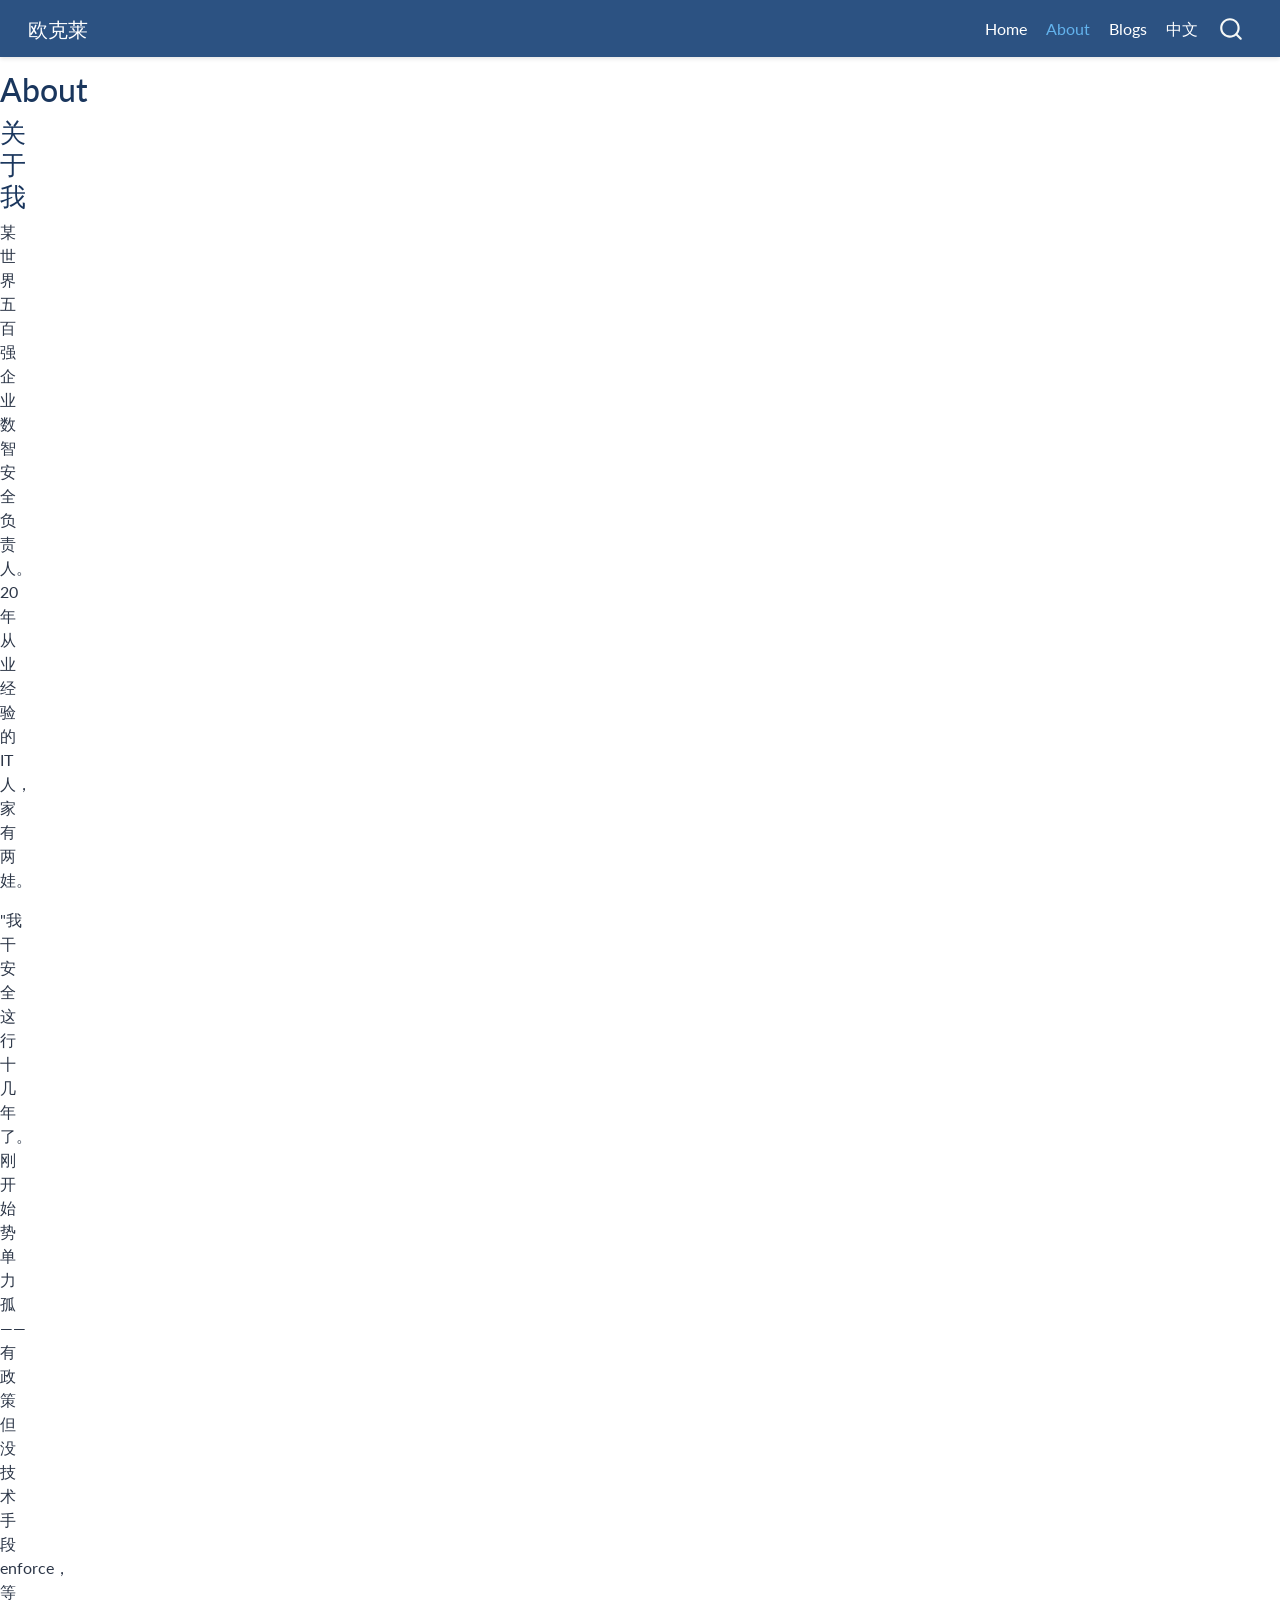
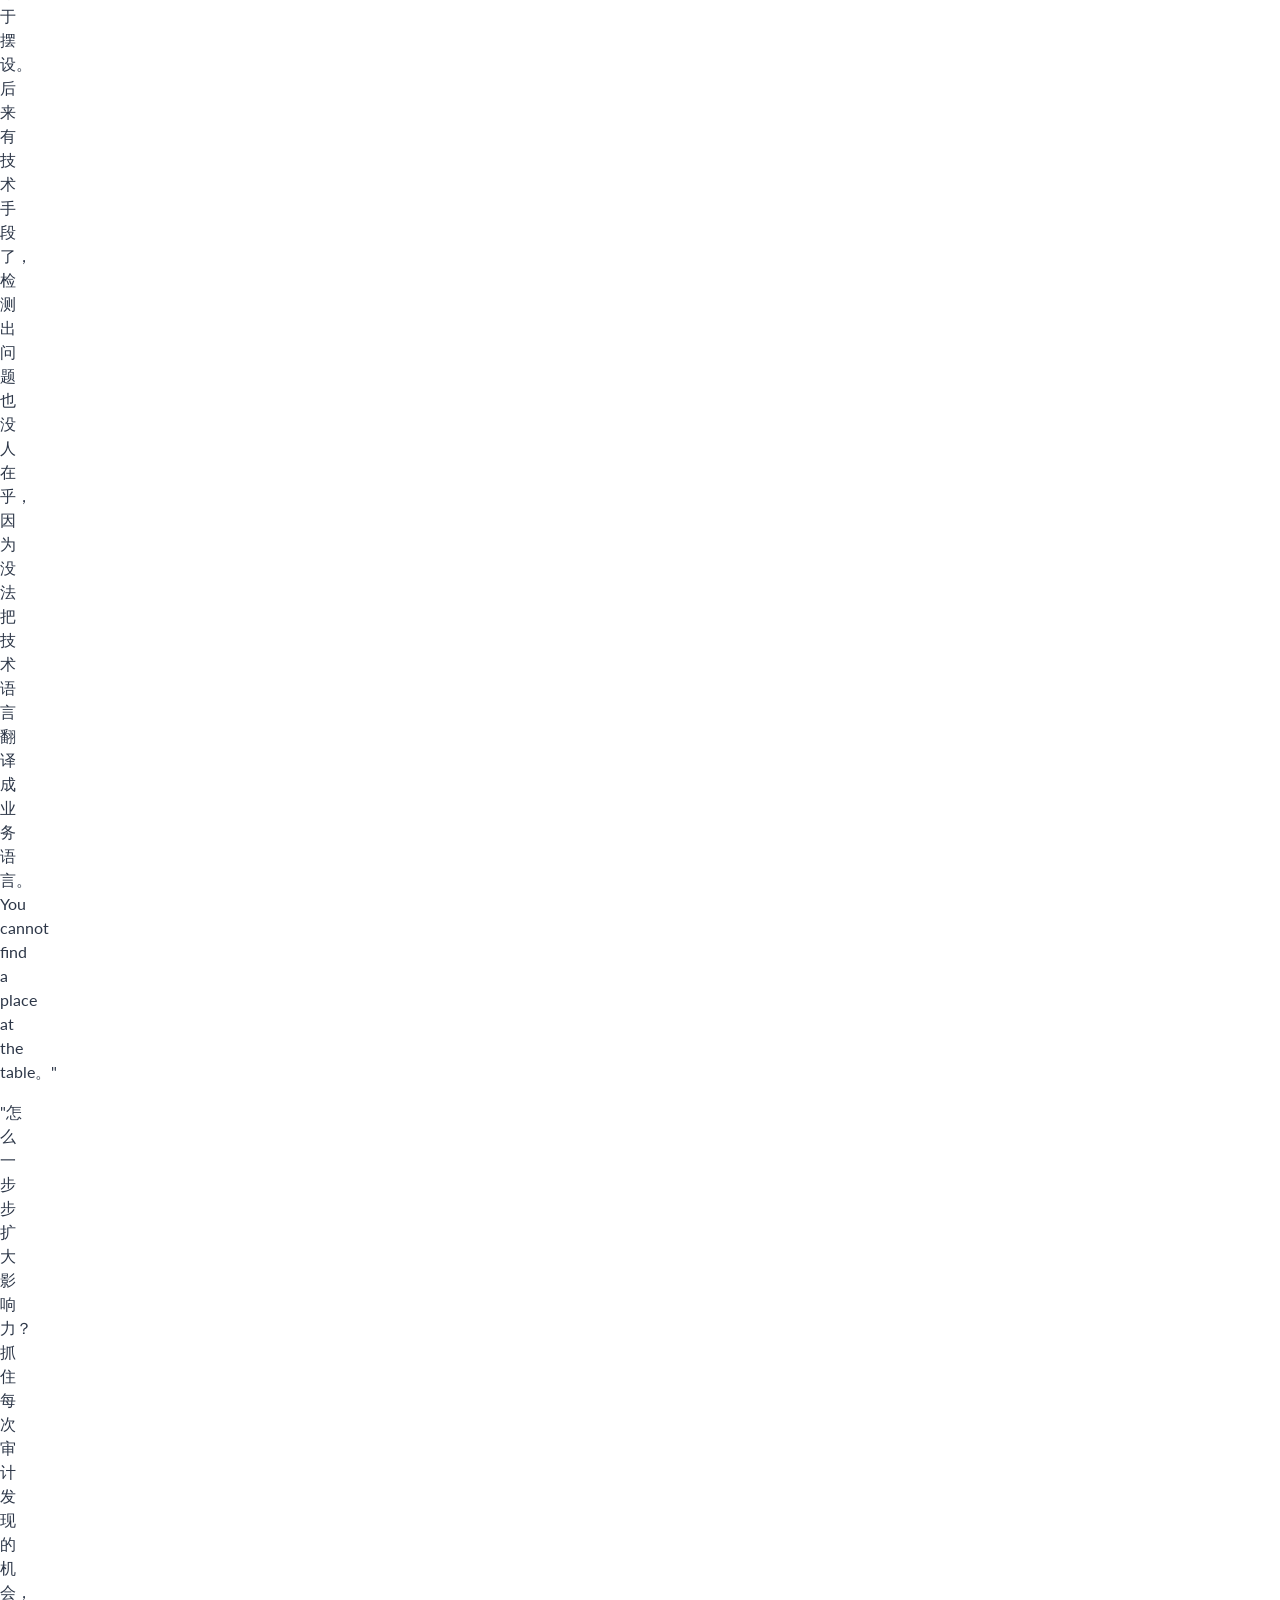
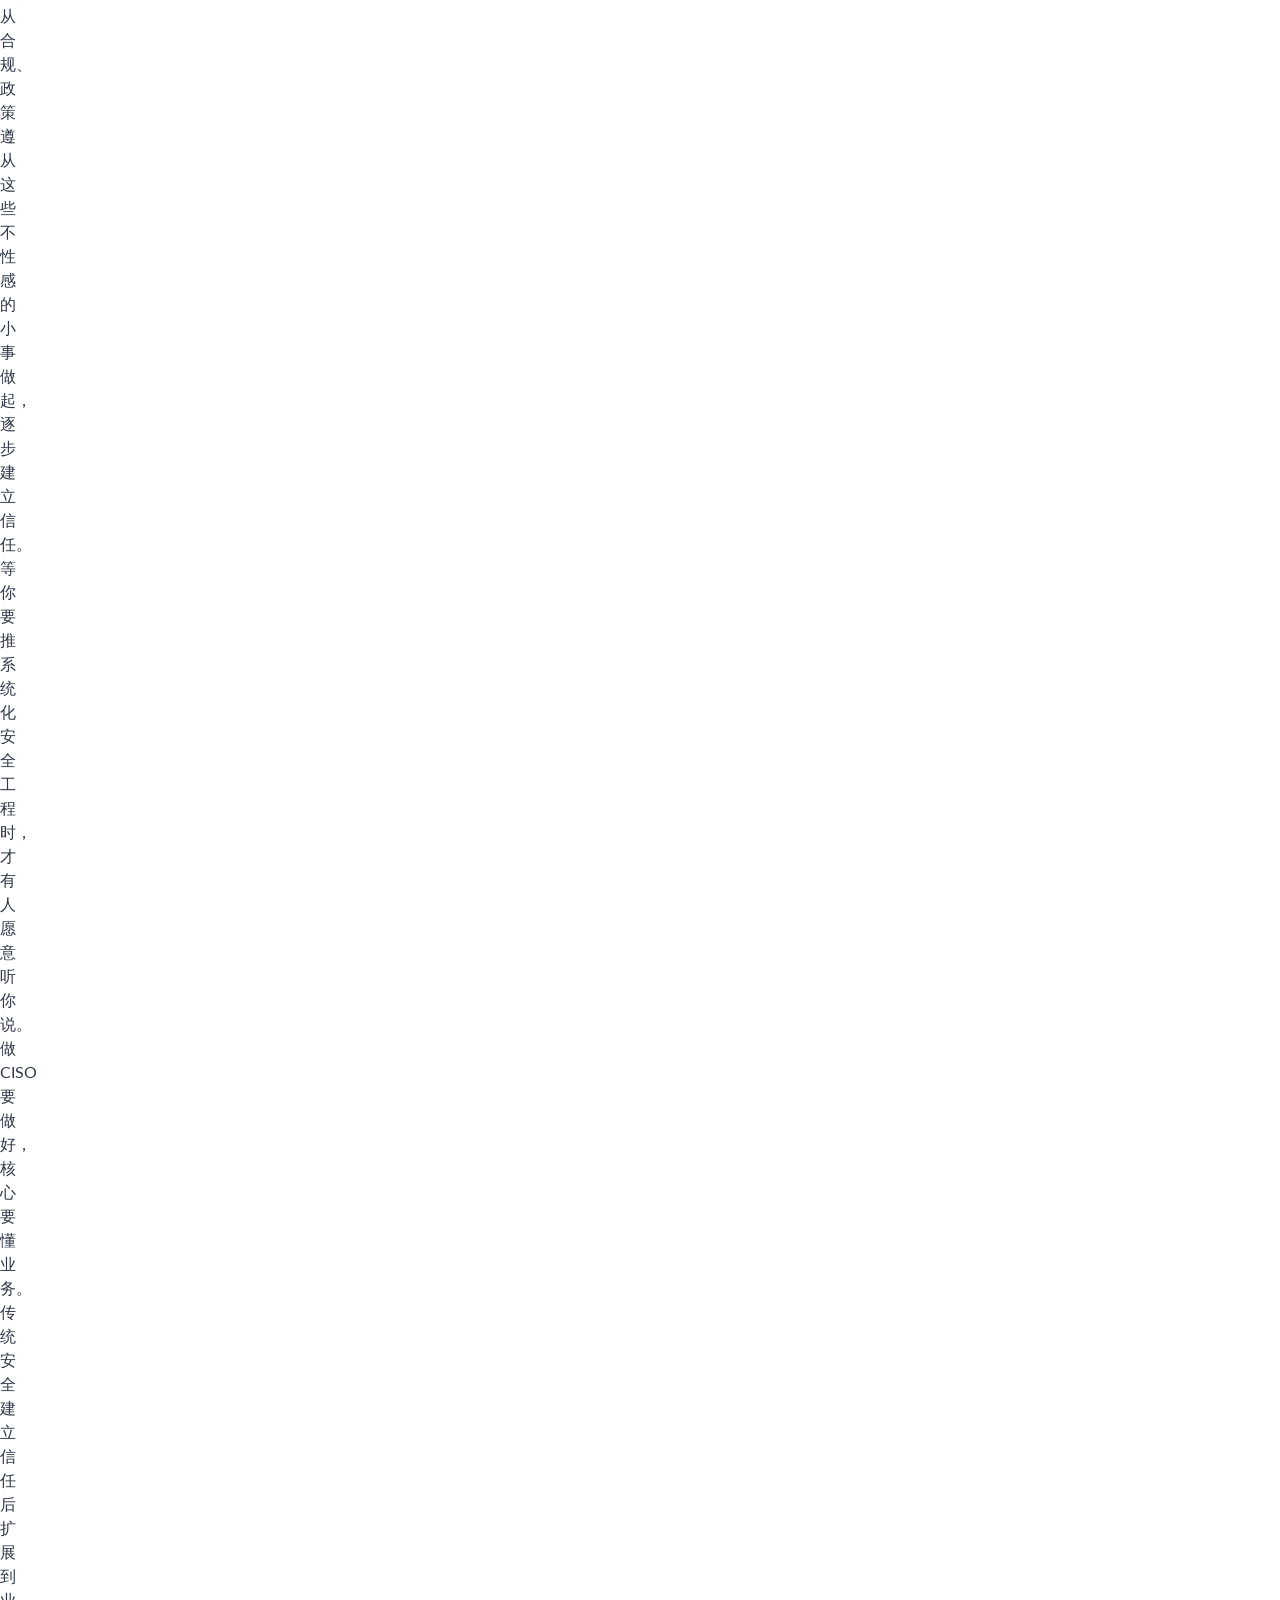
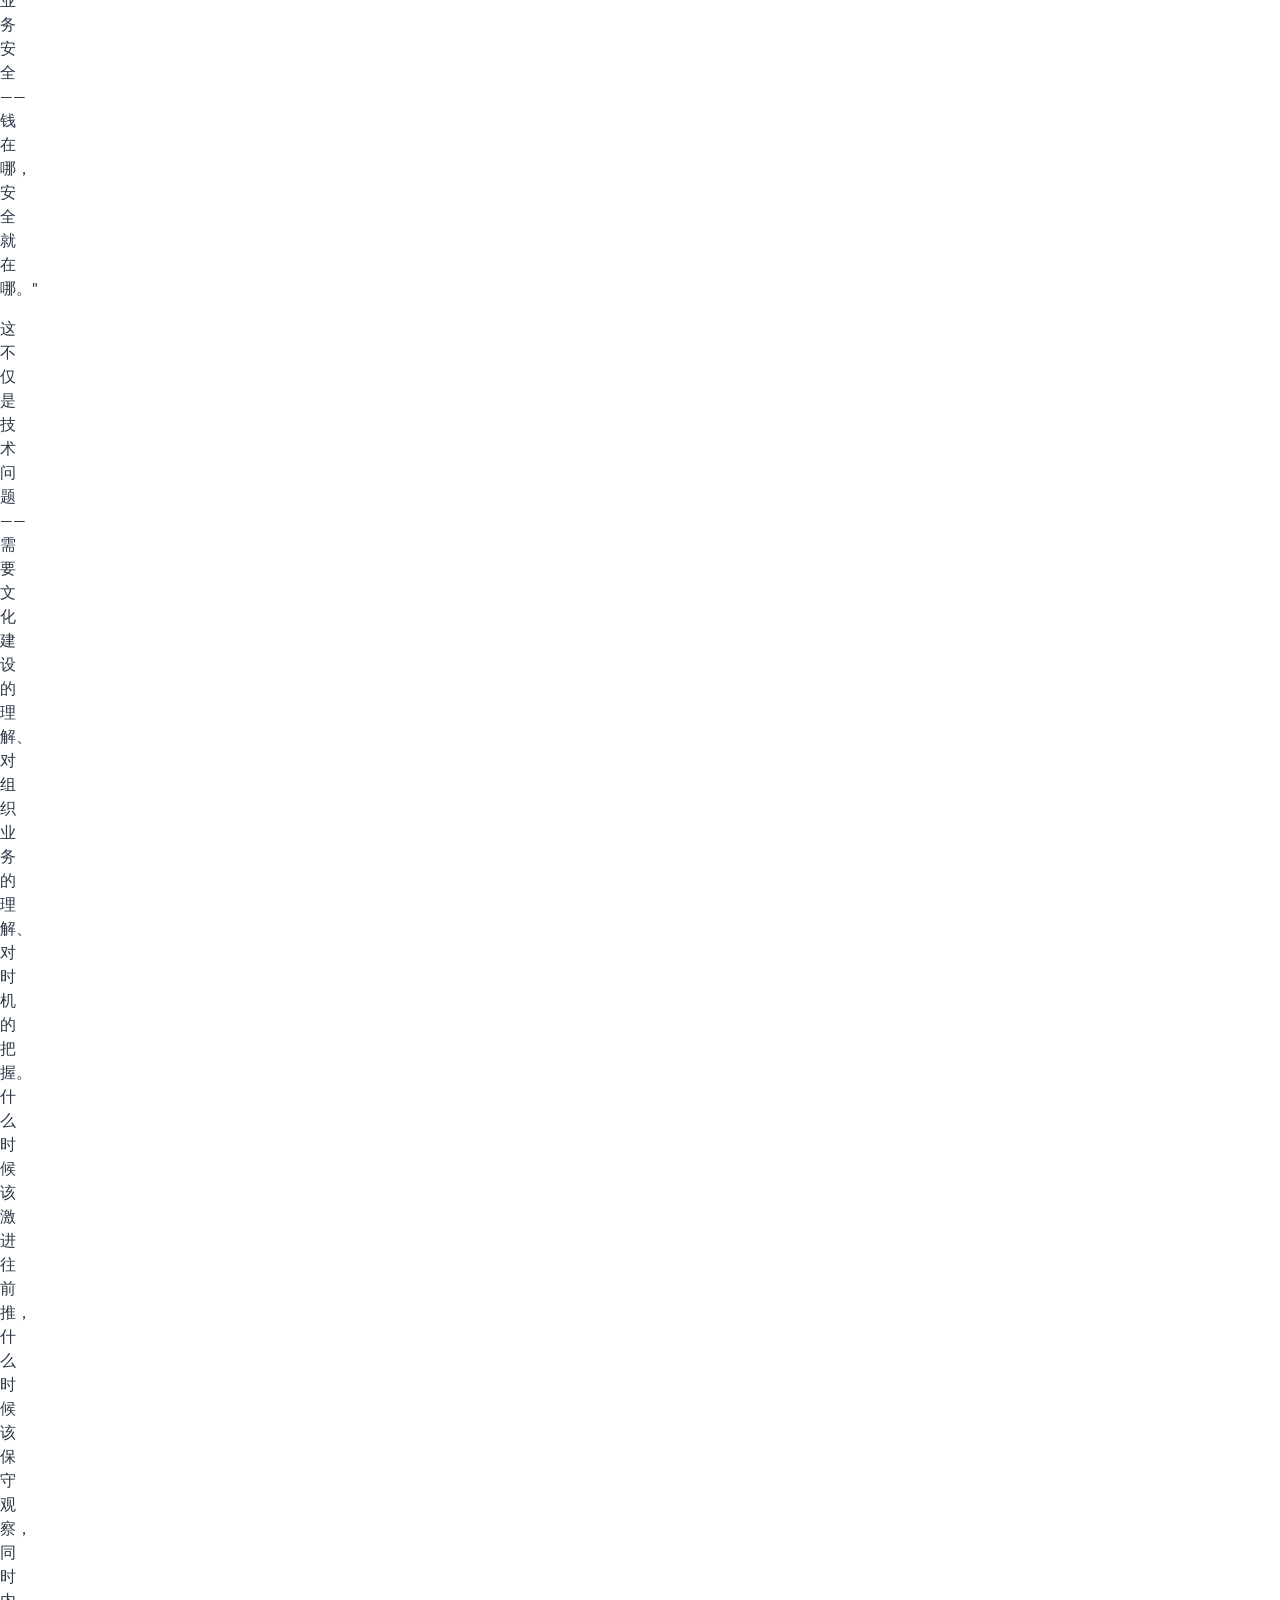
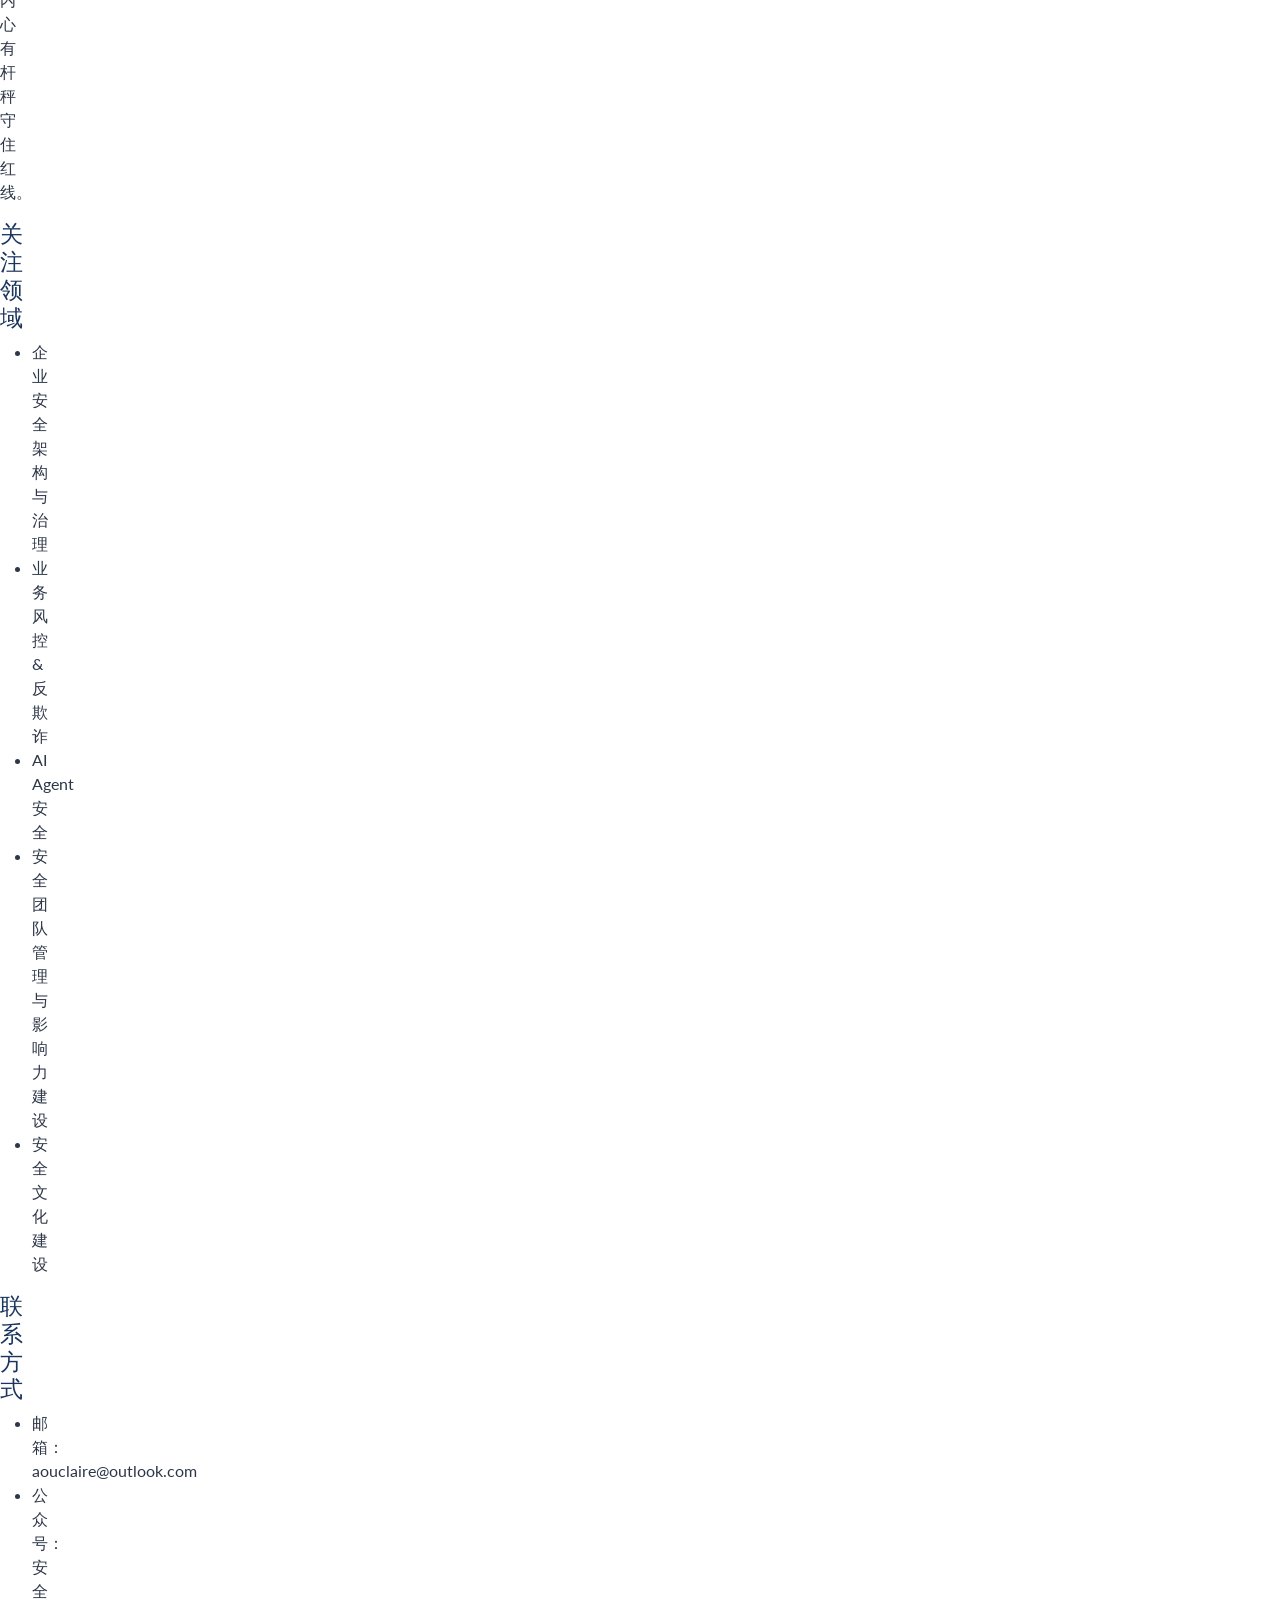
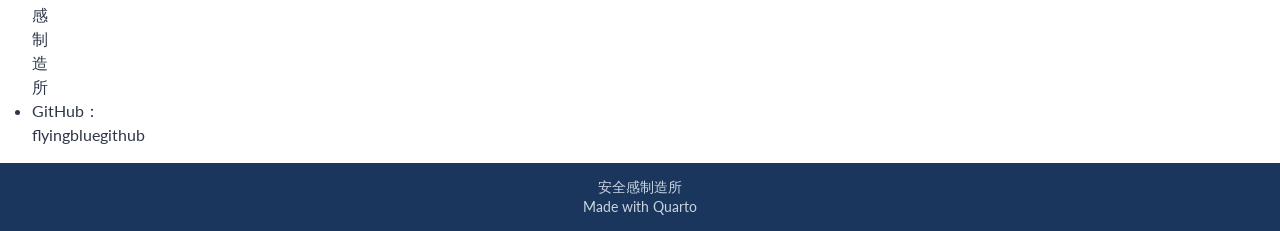
==== docs/about.html @ d81d4469 "Add compiled docs with personal content" ====
<!DOCTYPE html>
<html xmlns="http://www.w3.org/1999/xhtml" lang="en" xml:lang="en"><head>

<meta charset="utf-8">
<meta name="viewport" content="width=device-width, initial-scale=1.0, user-scalable=yes">

<title>About — 欧克莱</title>
<style>
code{white-space: pre-wrap;}
span.smallcaps{font-variant: small-caps;}
div.columns{display: flex; gap: min(4vw, 1.5em);}
div.column{flex: auto; overflow-x: auto;}
</style>

<script src="site_libs/quarto-nav/quarto-nav.js"></script>
<script src="site_libs/quarto-nav/headroom.min.js"></script>
<script src="site_libs/clipboard/clipboard.min.js"></script>
<script src="site_libs/quarto-search/autocomplete.umd.js"></script>
<script src="site_libs/quarto-search/fuse.min.js"></script>
<script src="site_libs/quarto-search/quarto-search.js"></script>
<meta name="quarto:offset" content="./">
<link href="./images/site-logo.png" rel="icon" type="image/png">
<script src="site_libs/quarto-html/quarto.js"></script>
<script src="site_libs/quarto-html/popper.min.js"></script>
<script src="site_libs/quarto-html/tippy.umd.min.js"></script>
<link href="site_libs/quarto-html/tippy.css" rel="stylesheet">
<link href="site_libs/quarto-html/quarto-syntax-highlighting-fe8e7e522ae82dd820442a7d00205796.css" rel="stylesheet" id="quarto-text-highlighting-styles">
<script src="site_libs/bootstrap/bootstrap.min.js"></script>
<link href="site_libs/bootstrap/bootstrap-icons.css" rel="stylesheet">
<link href="site_libs/bootstrap/bootstrap-5df277ab798583035ee15cc21a835e6a.min.css" rel="stylesheet" id="quarto-bootstrap" data-mode="light">
<script id="quarto-search-options" type="application/json">{
  "location": "navbar",
  "copy-button": false,
  "collapse-after": 3,
  "panel-placement": "end",
  "type": "overlay",
  "limit": 50,
  "language": {
    "search-no-results-text": "No results",
    "search-matching-documents-text": "matching documents",
    "search-copy-link-title": "Copy link to search"
  }
}</script>

<style>
  :root {
    --theme-navy: #1a365d;
    --theme-navy-light: #2c5282;
    --theme-blue: #3182ce;
    --theme-blue-light: #63b3ed;
  }
  body { color: #2d3748; }
  .navbar { background-color: var(--theme-navy-light) !important; box-shadow: 0 2px 4px rgba(0,0,0,0.1); }
  .navbar .navbar-title, .navbar .nav-link { color: white !important; }
  .navbar .nav-link:hover, .navbar .nav-link.active { color: var(--theme-blue-light) !important; }
  a { color: var(--theme-blue); }
  a:hover { color: var(--theme-navy-light); }
  h1, h2, h3 { color: var(--theme-navy); }
  .page-footer { background-color: var(--theme-navy); color: #cbd5e0; padding: 1em; text-align: center; font-size: 0.85em; }
</style>

</head>

<body class="nav-fixed">

<div id="quarto-search-results"></div>
<header id="quarto-header" class="headroom fixed-top">
<nav class="navbar navbar-expand-lg" data-bs-theme="dark">
<div class="navbar-container container-fluid">
<div class="navbar-brand-container mx-auto">
<a class="navbar-brand" href="./index.html"><span class="navbar-title">欧克莱</span></a>
</div>
<div id="quarto-search" title="Search"></div>
<button class="navbar-toggler" type="button" data-bs-toggle="collapse" data-bs-target="#navbarCollapse"
onclick="if (window.quartoToggleHeadroom) { window.quartoToggleHeadroom(); }">
<span class="navbar-toggler-icon"></span>
</button>
<div class="collapse navbar-collapse" id="navbarCollapse">
<ul class="navbar-nav navbar-nav-scroll ms-auto">
<li class="nav-item"><a class="nav-link" href="./index.html"><span class="menu-text">Home</span></a></li>
<li class="nav-item"><a class="nav-link active" href="./about.html"><span class="menu-text">About</span></a></li>
<li class="nav-item"><a class="nav-link" href="./blog.html"><span class="menu-text">Blogs</span></a></li>
<li class="nav-item"><a class="nav-link" href="./Chinese.html"><span class="menu-text">中文</span></a></li>
</ul>
</div>
</div>
</nav>
</header>

<div id="quarto-content" class="quarto-container page-columns page-rows-contents page-layout-article page-navbar">
<main class="content" id="quarto-document-content">

<h1>About</h1>

<h2>关于我</h2>

<p>某世界五百强企业数智安全负责人。20年从业经验的IT人，家有两娃。</p>

<p>"我干安全这行十几年了。刚开始势单力孤——有政策但没技术手段 enforce，等于摆设。后来有技术手段了，检测出问题也没人在乎，因为没法把技术语言翻译成业务语言。You cannot find a place at the table。"</p>

<p>"怎么一步步扩大影响力？抓住每次审计发现的机会，从合规、政策遵从这些不性感的小事做起，逐步建立信任。等你要推系统化安全工程时，才有人愿意听你说。做CISO要做好，核心要懂业务。传统安全建立信任后扩展到业务安全——钱在哪，安全就在哪。"</p>

<p>这不仅是技术问题——需要文化建设的理解、对组织业务的理解、对时机的把握。什么时候该激进往前推，什么时候该保守观察，同时内心有杆秤守住红线。</p>

<h3>关注领域</h3>
<ul>
<li>企业安全架构与治理</li>
<li>业务风控 &amp; 反欺诈</li>
<li>AI Agent 安全</li>
<li>安全团队管理与影响力建设</li>
<li>安全文化建设</li>
</ul>

<h3>联系方式</h3>
<ul>
<li>邮箱：aouclaire@outlook.com</li>
<li>公众号：安全感制造所</li>
<li>GitHub：flyingbluegithub</li>
</ul>

</main>
</div>

<footer class="footer">
<div class="page-footer">
<div class="page-footer-left">安全感制造所</div>
<div class="page-footer-right">Made with Quarto</div>
</div>
</footer>

</body></html>
---- docs/site_libs/quarto-html/tippy.css ----
.tippy-box[data-animation=fade][data-state=hidden]{opacity:0}[data-tippy-root]{max-width:calc(100vw - 10px)}.tippy-box{position:relative;background-color:#333;color:#fff;border-radius:4px;font-size:14px;line-height:1.4;white-space:normal;outline:0;transition-property:transform,visibility,opacity}.tippy-box[data-placement^=top]>.tippy-arrow{bottom:0}.tippy-box[data-placement^=top]>.tippy-arrow:before{bottom:-7px;left:0;border-width:8px 8px 0;border-top-color:initial;transform-origin:center top}.tippy-box[data-placement^=bottom]>.tippy-arrow{top:0}.tippy-box[data-placement^=bottom]>.tippy-arrow:before{top:-7px;left:0;border-width:0 8px 8px;border-bottom-color:initial;transform-origin:center bottom}.tippy-box[data-placement^=left]>.tippy-arrow{right:0}.tippy-box[data-placement^=left]>.tippy-arrow:before{border-width:8px 0 8px 8px;border-left-color:initial;right:-7px;transform-origin:center left}.tippy-box[data-placement^=right]>.tippy-arrow{left:0}.tippy-box[data-placement^=right]>.tippy-arrow:before{left:-7px;border-width:8px 8px 8px 0;border-right-color:initial;transform-origin:center right}.tippy-box[data-inertia][data-state=visible]{transition-timing-function:cubic-bezier(.54,1.5,.38,1.11)}.tippy-arrow{width:16px;height:16px;color:#333}.tippy-arrow:before{content:"";position:absolute;border-color:transparent;border-style:solid}.tippy-content{position:relative;padding:5px 9px;z-index:1}
---- docs/site_libs/quarto-html/quarto-syntax-highlighting-fe8e7e522ae82dd820442a7d00205796.css ----
/* quarto syntax highlight colors */
:root {
  --quarto-hl-ot-color: #003B4F;
  --quarto-hl-at-color: #657422;
  --quarto-hl-ss-color: #20794D;
  --quarto-hl-an-color: #5E5E5E;
  --quarto-hl-fu-color: #4758AB;
  --quarto-hl-st-color: #20794D;
  --quarto-hl-cf-color: #003B4F;
  --quarto-hl-op-color: #5E5E5E;
  --quarto-hl-er-color: #AD0000;
  --quarto-hl-bn-color: #AD0000;
  --quarto-hl-al-color: #AD0000;
  --quarto-hl-va-color: #111111;
  --quarto-hl-bu-color: inherit;
  --quarto-hl-ex-color: inherit;
  --quarto-hl-pp-color: #AD0000;
  --quarto-hl-in-color: #5E5E5E;
  --quarto-hl-vs-color: #20794D;
  --quarto-hl-wa-color: #5E5E5E;
  --quarto-hl-do-color: #5E5E5E;
  --quarto-hl-im-color: #00769E;
  --quarto-hl-ch-color: #20794D;
  --quarto-hl-dt-color: #AD0000;
  --quarto-hl-fl-color: #AD0000;
  --quarto-hl-co-color: #5E5E5E;
  --quarto-hl-cv-color: #5E5E5E;
  --quarto-hl-cn-color: #8f5902;
  --quarto-hl-sc-color: #5E5E5E;
  --quarto-hl-dv-color: #AD0000;
  --quarto-hl-kw-color: #003B4F;
}

/* other quarto variables */
:root {
  --quarto-font-monospace: "Source Code Pro", monospace;
}

pre > code.sourceCode > span {
  color: #003B4F;
}

code span {
  color: #003B4F;
}

code.sourceCode > span {
  color: #003B4F;
}

div.sourceCode,
div.sourceCode pre.sourceCode {
  color: #003B4F;
}

code span.ot {
  color: #003B4F;
  font-style: inherit;
}

code span.at {
  color: #657422;
  font-style: inherit;
}

code span.ss {
  color: #20794D;
  font-style: inherit;
}

code span.an {
  color: #5E5E5E;
  font-style: inherit;
}

code span.fu {
  color: #4758AB;
  font-style: inherit;
}

code span.st {
  color: #20794D;
  font-style: inherit;
}

code span.cf {
  color: #003B4F;
  font-weight: bold;
  font-style: inherit;
}

code span.op {
  color: #5E5E5E;
  font-style: inherit;
}

code span.er {
  color: #AD0000;
  font-style: inherit;
}

code span.bn {
  color: #AD0000;
  font-style: inherit;
}

code span.al {
  color: #AD0000;
  font-style: inherit;
}

code span.va {
  color: #111111;
  font-style: inherit;
}

code span.bu {
  font-style: inherit;
}

code span.ex {
  font-style: inherit;
}

code span.pp {
  color: #AD0000;
  font-style: inherit;
}

code span.in {
  color: #5E5E5E;
  font-style: inherit;
}

code span.vs {
  color: #20794D;
  font-style: inherit;
}

code span.wa {
  color: #5E5E5E;
  font-style: italic;
}

code span.do {
  color: #5E5E5E;
  font-style: italic;
}

code span.im {
  color: #00769E;
  font-style: inherit;
}

code span.ch {
  color: #20794D;
  font-style: inherit;
}

code span.dt {
  color: #AD0000;
  font-style: inherit;
}

code span.fl {
  color: #AD0000;
  font-style: inherit;
}

code span.co {
  color: #5E5E5E;
  font-style: inherit;
}

code span.cv {
  color: #5E5E5E;
  font-style: italic;
}

code span.cn {
  color: #8f5902;
  font-style: inherit;
}

code span.sc {
  color: #5E5E5E;
  font-style: inherit;
}

code span.dv {
  color: #AD0000;
  font-style: inherit;
}

code span.kw {
  color: #003B4F;
  font-weight: bold;
  font-style: inherit;
}

.prevent-inlining {
  content: "</";
}

/*# sourceMappingURL=11f62f7c3d2629834ad34dfb195daf18.css.map */
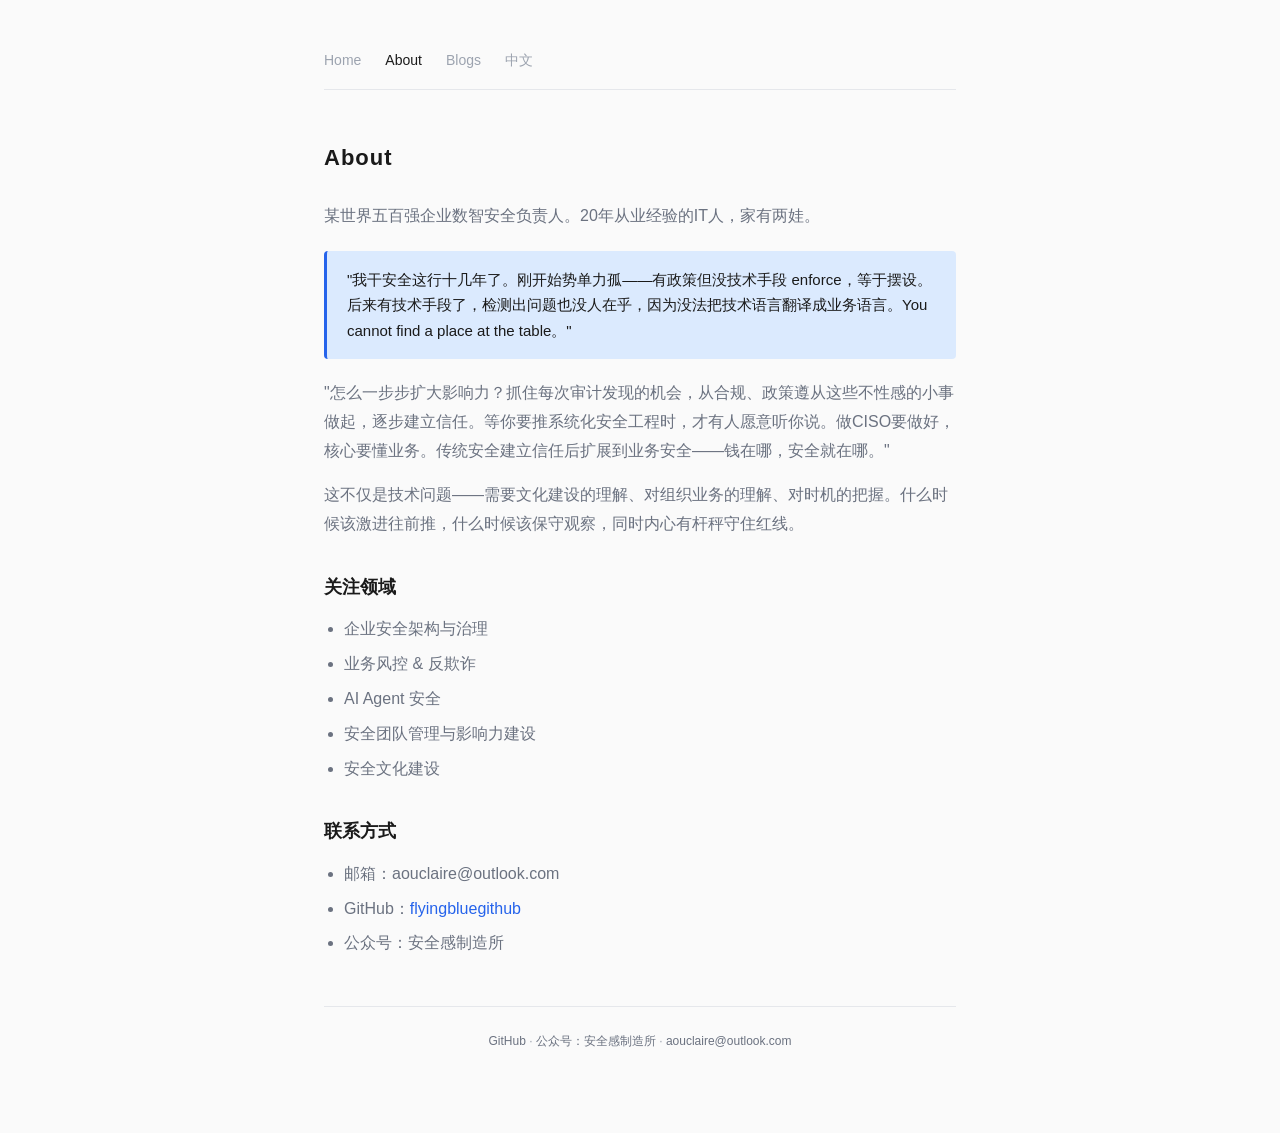
==== commit ca99f053: "Redesign: minimal magazine-style personal homepage with card layout" ====
--- a/docs/about.html
+++ b/docs/about.html
@@ -1,131 +1,127 @@
 <!DOCTYPE html>
-<html xmlns="http://www.w3.org/1999/xhtml" lang="en" xml:lang="en"><head>
-
-<meta charset="utf-8">
-<meta name="viewport" content="width=device-width, initial-scale=1.0, user-scalable=yes">
-
+<html lang="zh-CN">
+<head>
+<meta charset="UTF-8">
+<meta name="viewport" content="width=device-width, initial-scale=1.0">
 <title>About — 欧克莱</title>
 <style>
-code{white-space: pre-wrap;}
-span.smallcaps{font-variant: small-caps;}
-div.columns{display: flex; gap: min(4vw, 1.5em);}
-div.column{flex: auto; overflow-x: auto;}
+  *, *::before, *::after { box-sizing: border-box; margin: 0; padding: 0; }
+  :root {
+    --bg: #fafafa;
+    --surface: #ffffff;
+    --text-primary: #1a1a1a;
+    --text-secondary: #6b7280;
+    --text-muted: #9ca3af;
+    --accent: #2563eb;
+    --accent-light: #dbeafe;
+    --border: #e5e7eb;
+    --max-width: 680px;
+    --font-sans: -apple-system, BlinkMacSystemFont, "SF Pro Display", "PingFang SC", "Helvetica Neue", sans-serif;
+  }
+  html { font-size: 16px; -webkit-font-smoothing: antialiased; }
+  body {
+    font-family: var(--font-sans);
+    background: var(--bg);
+    color: var(--text-primary);
+    line-height: 1.8;
+  }
+  .container { max-width: var(--max-width); margin: 0 auto; padding: 48px 24px 80px; }
+  a { color: var(--accent); text-decoration: none; }
+  a:hover { text-decoration: underline; }
+
+  /* 导航 */
+  .nav {
+    display: flex;
+    gap: 24px;
+    margin-bottom: 48px;
+    padding-bottom: 16px;
+    border-bottom: 1px solid var(--border);
+  }
+  .nav a {
+    font-size: 14px;
+    font-weight: 500;
+    color: var(--text-muted);
+  }
+  .nav a:hover { color: var(--accent); text-decoration: none; }
+  .nav a.active { color: var(--text-primary); }
+
+  h1 { font-size: 22px; font-weight: 700; margin-bottom: 24px; letter-spacing: 1px; }
+  h2 { font-size: 18px; font-weight: 600; margin: 32px 0 12px; }
+  h3 { font-size: 16px; font-weight: 600; margin: 24px 0 8px; color: var(--text-secondary); }
+  p { margin-bottom: 16px; color: var(--text-secondary); }
+  ul { margin: 0 0 16px 20px; color: var(--text-secondary); }
+  li { margin-bottom: 6px; }
+  blockquote {
+    margin: 20px 0;
+    padding: 16px 20px;
+    background: var(--accent-light);
+    border-left: 3px solid var(--accent);
+    border-radius: 4px;
+    font-size: 15px;
+    color: var(--text-primary);
+    line-height: 1.7;
+  }
+
+  .footer {
+    margin-top: 48px;
+    padding-top: 24px;
+    border-top: 1px solid var(--border);
+    text-align: center;
+    font-size: 12px;
+    color: var(--text-muted);
+  }
+  .footer a { color: var(--text-secondary); }
+  .footer a:hover { color: var(--accent); }
+
+  @media (max-width: 480px) {
+    .container { padding: 32px 16px 64px; }
+  }
 </style>
+</head>
+<body>
+<div class="container">
 
-<script src="site_libs/quarto-nav/quarto-nav.js"></script>
-<script src="site_libs/quarto-nav/headroom.min.js"></script>
-<script src="site_libs/clipboard/clipboard.min.js"></script>
-<script src="site_libs/quarto-search/autocomplete.umd.js"></script>
-<script src="site_libs/quarto-search/fuse.min.js"></script>
-<script src="site_libs/quarto-search/quarto-search.js"></script>
-<meta name="quarto:offset" content="./">
-<link href="./images/site-logo.png" rel="icon" type="image/png">
-<script src="site_libs/quarto-html/quarto.js"></script>
-<script src="site_libs/quarto-html/popper.min.js"></script>
-<script src="site_libs/quarto-html/tippy.umd.min.js"></script>
-<link href="site_libs/quarto-html/tippy.css" rel="stylesheet">
-<link href="site_libs/quarto-html/quarto-syntax-highlighting-fe8e7e522ae82dd820442a7d00205796.css" rel="stylesheet" id="quarto-text-highlighting-styles">
-<script src="site_libs/bootstrap/bootstrap.min.js"></script>
-<link href="site_libs/bootstrap/bootstrap-icons.css" rel="stylesheet">
-<link href="site_libs/bootstrap/bootstrap-5df277ab798583035ee15cc21a835e6a.min.css" rel="stylesheet" id="quarto-bootstrap" data-mode="light">
-<script id="quarto-search-options" type="application/json">{
-  "location": "navbar",
-  "copy-button": false,
-  "collapse-after": 3,
-  "panel-placement": "end",
-  "type": "overlay",
-  "limit": 50,
-  "language": {
-    "search-no-results-text": "No results",
-    "search-matching-documents-text": "matching documents",
-    "search-copy-link-title": "Copy link to search"
-  }
-}</script>
+  <nav class="nav">
+    <a href="./index.html">Home</a>
+    <a href="./about.html" class="active">About</a>
+    <a href="./blog.html">Blogs</a>
+    <a href="./Chinese.html">中文</a>
+  </nav>
 
-<style>
-  :root {
-    --theme-navy: #1a365d;
-    --theme-navy-light: #2c5282;
-    --theme-blue: #3182ce;
-    --theme-blue-light: #63b3ed;
-  }
-  body { color: #2d3748; }
-  .navbar { background-color: var(--theme-navy-light) !important; box-shadow: 0 2px 4px rgba(0,0,0,0.1); }
-  .navbar .navbar-title, .navbar .nav-link { color: white !important; }
-  .navbar .nav-link:hover, .navbar .nav-link.active { color: var(--theme-blue-light) !important; }
-  a { color: var(--theme-blue); }
-  a:hover { color: var(--theme-navy-light); }
-  h1, h2, h3 { color: var(--theme-navy); }
-  .page-footer { background-color: var(--theme-navy); color: #cbd5e0; padding: 1em; text-align: center; font-size: 0.85em; }
-</style>
+  <h1>About</h1>
 
-</head>
+  <p>某世界五百强企业数智安全负责人。20年从业经验的IT人，家有两娃。</p>
 
-<body class="nav-fixed">
+  <blockquote>
+    "我干安全这行十几年了。刚开始势单力孤——有政策但没技术手段 enforce，等于摆设。后来有技术手段了，检测出问题也没人在乎，因为没法把技术语言翻译成业务语言。You cannot find a place at the table。"
+  </blockquote>
 
-<div id="quarto-search-results"></div>
-<header id="quarto-header" class="headroom fixed-top">
-<nav class="navbar navbar-expand-lg" data-bs-theme="dark">
-<div class="navbar-container container-fluid">
-<div class="navbar-brand-container mx-auto">
-<a class="navbar-brand" href="./index.html"><span class="navbar-title">欧克莱</span></a>
+  <p>"怎么一步步扩大影响力？抓住每次审计发现的机会，从合规、政策遵从这些不性感的小事做起，逐步建立信任。等你要推系统化安全工程时，才有人愿意听你说。做CISO要做好，核心要懂业务。传统安全建立信任后扩展到业务安全——钱在哪，安全就在哪。"</p>
+
+  <p>这不仅是技术问题——需要文化建设的理解、对组织业务的理解、对时机的把握。什么时候该激进往前推，什么时候该保守观察，同时内心有杆秤守住红线。</p>
+
+  <h2>关注领域</h2>
+  <ul>
+    <li>企业安全架构与治理</li>
+    <li>业务风控 &amp; 反欺诈</li>
+    <li>AI Agent 安全</li>
+    <li>安全团队管理与影响力建设</li>
+    <li>安全文化建设</li>
+  </ul>
+
+  <h2>联系方式</h2>
+  <ul>
+    <li>邮箱：aouclaire@outlook.com</li>
+    <li>GitHub：<a href="https://github.com/flyingbluegithub">flyingbluegithub</a></li>
+    <li>公众号：安全感制造所</li>
+  </ul>
+
+  <footer class="footer">
+    <a href="https://github.com/flyingbluegithub">GitHub</a> · 
+    <a href="https://mp.weixin.qq.com/">公众号：安全感制造所</a> · 
+    <a href="mailto:aouclaire@outlook.com">aouclaire@outlook.com</a>
+  </footer>
+
 </div>
-<div id="quarto-search" title="Search"></div>
-<button class="navbar-toggler" type="button" data-bs-toggle="collapse" data-bs-target="#navbarCollapse"
-onclick="if (window.quartoToggleHeadroom) { window.quartoToggleHeadroom(); }">
-<span class="navbar-toggler-icon"></span>
-</button>
-<div class="collapse navbar-collapse" id="navbarCollapse">
-<ul class="navbar-nav navbar-nav-scroll ms-auto">
-<li class="nav-item"><a class="nav-link" href="./index.html"><span class="menu-text">Home</span></a></li>
-<li class="nav-item"><a class="nav-link active" href="./about.html"><span class="menu-text">About</span></a></li>
-<li class="nav-item"><a class="nav-link" href="./blog.html"><span class="menu-text">Blogs</span></a></li>
-<li class="nav-item"><a class="nav-link" href="./Chinese.html"><span class="menu-text">中文</span></a></li>
-</ul>
-</div>
-</div>
-</nav>
-</header>
-
-<div id="quarto-content" class="quarto-container page-columns page-rows-contents page-layout-article page-navbar">
-<main class="content" id="quarto-document-content">
-
-<h1>About</h1>
-
-<h2>关于我</h2>
-
-<p>某世界五百强企业数智安全负责人。20年从业经验的IT人，家有两娃。</p>
-
-<p>"我干安全这行十几年了。刚开始势单力孤——有政策但没技术手段 enforce，等于摆设。后来有技术手段了，检测出问题也没人在乎，因为没法把技术语言翻译成业务语言。You cannot find a place at the table。"</p>
-
-<p>"怎么一步步扩大影响力？抓住每次审计发现的机会，从合规、政策遵从这些不性感的小事做起，逐步建立信任。等你要推系统化安全工程时，才有人愿意听你说。做CISO要做好，核心要懂业务。传统安全建立信任后扩展到业务安全——钱在哪，安全就在哪。"</p>
-
-<p>这不仅是技术问题——需要文化建设的理解、对组织业务的理解、对时机的把握。什么时候该激进往前推，什么时候该保守观察，同时内心有杆秤守住红线。</p>
-
-<h3>关注领域</h3>
-<ul>
-<li>企业安全架构与治理</li>
-<li>业务风控 &amp; 反欺诈</li>
-<li>AI Agent 安全</li>
-<li>安全团队管理与影响力建设</li>
-<li>安全文化建设</li>
-</ul>
-
-<h3>联系方式</h3>
-<ul>
-<li>邮箱：aouclaire@outlook.com</li>
-<li>公众号：安全感制造所</li>
-<li>GitHub：flyingbluegithub</li>
-</ul>
-
-</main>
-</div>
-
-<footer class="footer">
-<div class="page-footer">
-<div class="page-footer-left">安全感制造所</div>
-<div class="page-footer-right">Made with Quarto</div>
-</div>
-</footer>
-
-</body></html>
+</body>
+</html>
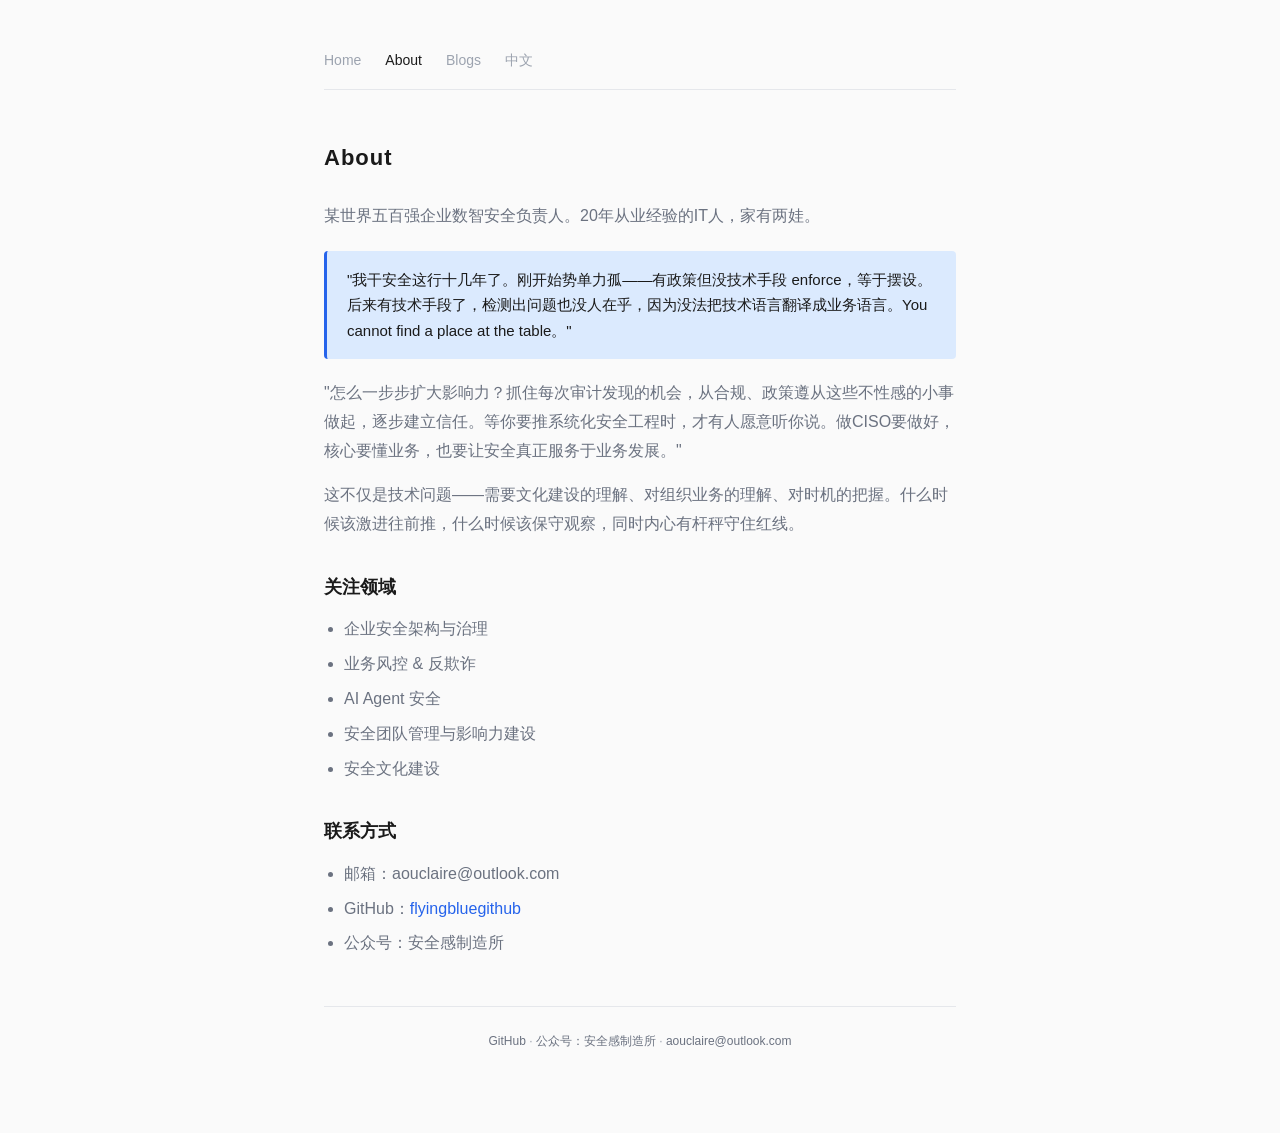
==== commit 5db7f108: "Update personal brand to Claire" ====
--- a/docs/about.html
+++ b/docs/about.html
@@ -3,7 +3,7 @@
 <head>
 <meta charset="UTF-8">
 <meta name="viewport" content="width=device-width, initial-scale=1.0">
-<title>About — 欧克莱</title>
+<title>About — Claire</title>
 <style>
   *, *::before, *::after { box-sizing: border-box; margin: 0; padding: 0; }
   :root {
@@ -96,7 +96,7 @@
     "我干安全这行十几年了。刚开始势单力孤——有政策但没技术手段 enforce，等于摆设。后来有技术手段了，检测出问题也没人在乎，因为没法把技术语言翻译成业务语言。You cannot find a place at the table。"
   </blockquote>
 
-  <p>"怎么一步步扩大影响力？抓住每次审计发现的机会，从合规、政策遵从这些不性感的小事做起，逐步建立信任。等你要推系统化安全工程时，才有人愿意听你说。做CISO要做好，核心要懂业务。传统安全建立信任后扩展到业务安全——钱在哪，安全就在哪。"</p>
+  <p>"怎么一步步扩大影响力？抓住每次审计发现的机会，从合规、政策遵从这些不性感的小事做起，逐步建立信任。等你要推系统化安全工程时，才有人愿意听你说。做CISO要做好，核心要懂业务，也要让安全真正服务于业务发展。"</p>
 
   <p>这不仅是技术问题——需要文化建设的理解、对组织业务的理解、对时机的把握。什么时候该激进往前推，什么时候该保守观察，同时内心有杆秤守住红线。</p>
 
